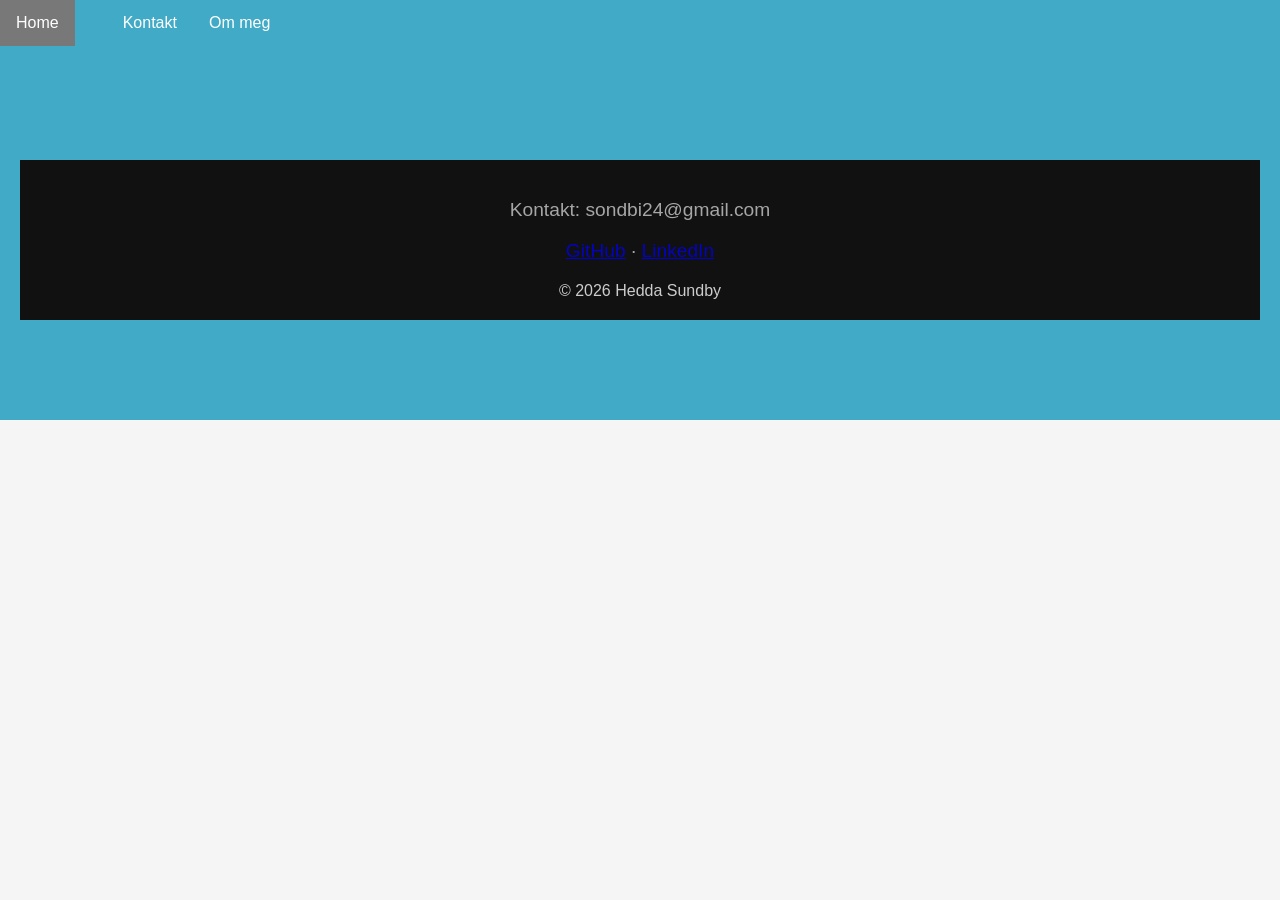
==== bachelorprosjekt.html @ e2207136 "added content for other pages" ====
<!DOCTYPE html>
<html lang="en">
<head>
  <meta charset="UTF-8" />
  <link rel="icon" type="image/png" href="page_icon.png">
  <meta name="viewport" content="width=device-width, initial-scale=1.0" />
  <link rel="stylesheet" href="index.css">
  <title>My Portfolio - bacheloroppgaven</title>
</head>
<body>
    <ul>
        <li><a class="active" href="#home">Home</a></li>
        <li><a href="#news"></a></li>
        <li><a href="#contact">Kontakt</a></li>
        <li><a href="#about">Om meg</a></li>
      </ul>
  <header>
    

  <footer>
    <p>Kontakt: sondbi24@gmail.com</p>
  <p>
    <a href="https://github.com/heddas2404" target="_blank">GitHub</a> ·
    <a href="https://linkedin.com/in/profil" target="_blank">LinkedIn</a>
  </p>
    © 2026 Hedda Sundby
  </footer>
</body>
</html>
---- index.css ----
body {
    margin: 0;
    font-family: Arial, sans-serif;
    background: #f5f5f5;
    color: #333;
  }

  header {
    background: #41aac7;
    color: white;
    padding: 100px 20px;
    text-align: center;
  }

  header h1 {
    font-size: 3rem;
    margin-bottom: 10px;
  }

  header p {
    font-size: 1.2rem;
    opacity: 0.8;
  }

  .section {
    max-width: 900px;
    margin: 50px auto;
    padding: 0 20px;
  }

  .projects {
    display: grid;
    grid-template-columns: repeat(auto-fit, minmax(250px, 1fr));
    gap: 20px;
  }

  .card {
    background: white;
    padding: 20px;
    border-radius: 12px;
    box-shadow: 0 4px 10px rgba(0,0,0,0.1);
  }

  .card h3 {
    margin-top: 0;
  }

  footer {
    margin-top: 60px;
    text-align: center;
    padding: 20px;
    background: #111;
    color: #ccc;
  }
  ul {
    list-style-type: none;
    margin: 0;
    padding: 0;
    overflow: hidden;
    background-color: #41aac7;
    position: fixed;
    top: 0;
    width: 100%;
  }

  button {
    border: 2px solid #e7e7e7;
}
button:hover {
    border: 2px solid #ffffff;
}
  
  ul li {
    float: left;
  }
  
  ul li a {
    display: block;
    color: white;
    text-align: center;
    padding: 14px 16px;
    text-decoration: none;
  }
  
  ul li a:hover:not(.active) {
    background-color: #111;
  }
  
  ul li a.active {
    background-color: #787878;
  }
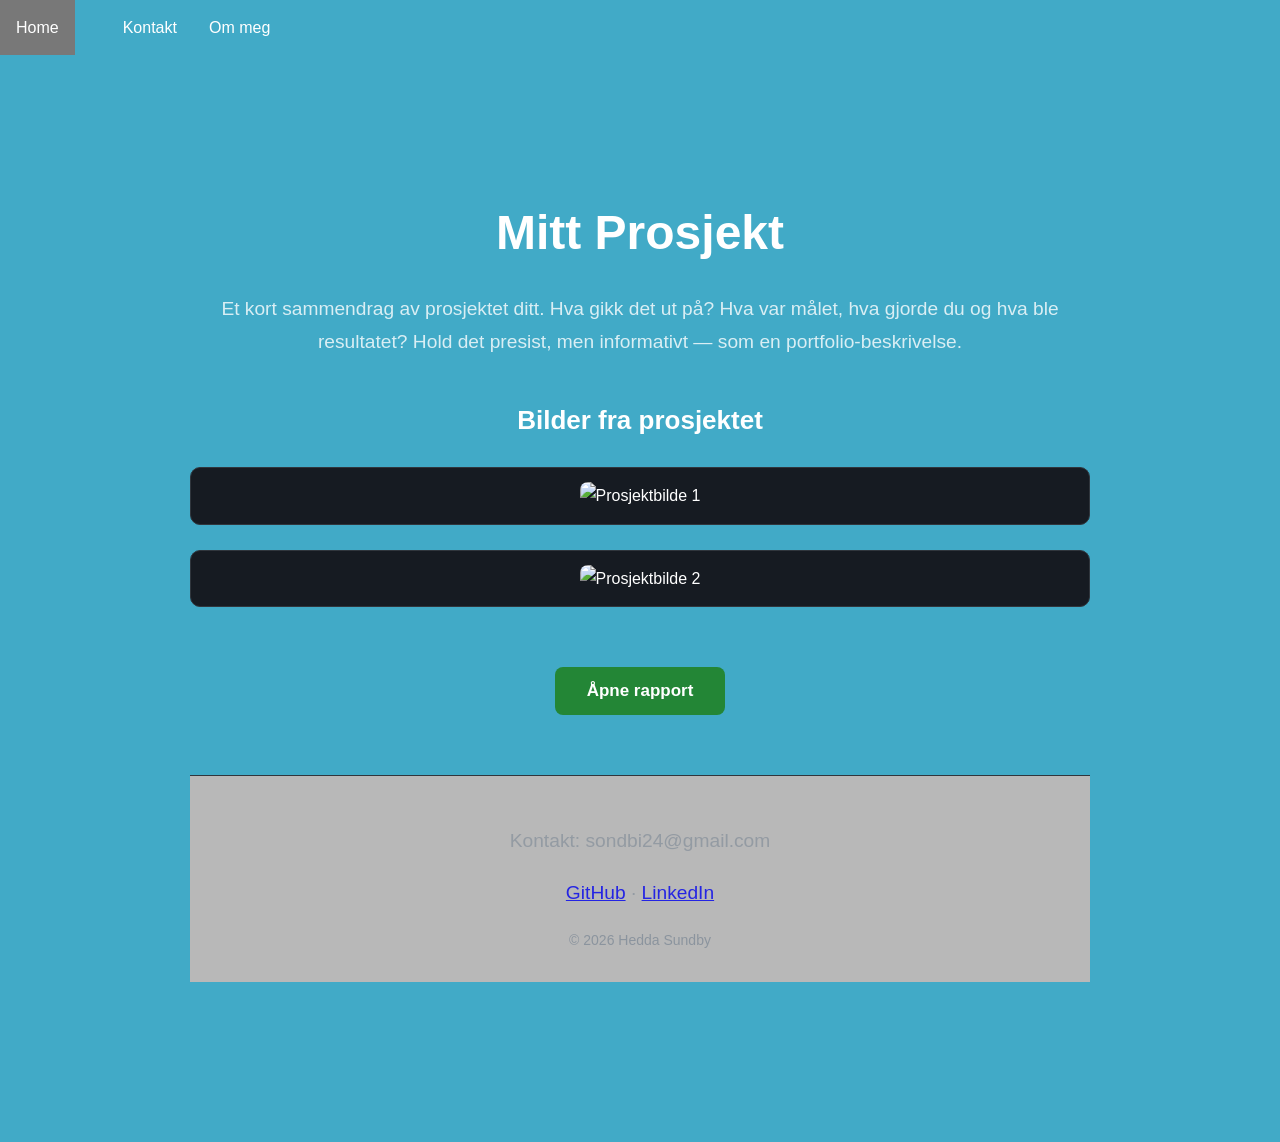
==== commit 899d01b6: "added content to bachelorproject page" ====
--- a/bachelorprosjekt.html
+++ b/bachelorprosjekt.html
@@ -16,6 +16,43 @@
       </ul>
   <header>
     
+    <!DOCTYPE html>
+<html lang="no">
+<head>
+  <meta charset="UTF-8">
+  <title>Prosjekt – Mitt Prosjekt</title>
+  <meta name="viewport" content="width=device-width, initial-scale=1.0">
+    
+
+
+
+<body class="project">
+
+  <div class="container">
+    <h1>Mitt Prosjekt</h1>
+
+    <p>
+      Et kort sammendrag av prosjektet ditt. Hva gikk det ut på?  
+      Hva var målet, hva gjorde du og hva ble resultatet?  
+      Hold det presist, men informativt — som en portfolio-beskrivelse.
+    </p>
+
+    <h2>Bilder fra prosjektet</h2>
+
+    <div class="image-card">
+      <img src="bilder/bilde1.jpg" alt="Prosjektbilde 1">
+    </div>
+
+    <div class="image-card">
+      <img src="bilder/bilde2.jpg" alt="Prosjektbilde 2">
+    </div>
+
+    <div class="button-container">
+      <a href="rapport.pdf" target="_blank">
+        <button class="pdf-button">Åpne rapport</button>
+      </a>
+    </div>
+
 
   <footer>
     <p>Kontakt: sondbi24@gmail.com</p>
--- a/index.css
+++ b/index.css
@@ -49,7 +49,7 @@
     margin-top: 60px;
     text-align: center;
     padding: 20px;
-    background: #111;
+    background: #b8b8b8;
     color: #ccc;
   }
   ul {
@@ -88,4 +88,84 @@
   
   ul li a.active {
     background-color: #787878;
+  }
+
+  .project {
+    margin: 0;
+    padding: 0;
+    background: #0d1117;          /* mørk GitHub-style */
+    color: #e6edf3;
+    font-family: "Inter", Arial, sans-serif;
+    line-height: 1.7;
+  }
+
+  .container {
+    max-width: 900px;
+    margin: 0 auto;
+    padding: 60px 20px;
+  }
+
+  h1, h2 {
+    font-weight: 600;
+  }
+
+  h1 {
+    font-size: 42px;
+    margin-bottom: 10px;
+  }
+
+  h2 {
+    margin-top: 40px;
+    font-size: 26px;
+  }
+
+  p {
+    font-size: 18px;
+    opacity: 0.9;
+  }
+
+  /* ---- Bildekort ---- */
+  .image-card {
+    background: #161b22;
+    border: 1px solid #30363d;
+    border-radius: 10px;
+    padding: 14px;
+    margin: 25px 0;
+  }
+
+  .image-card img {
+    width: 100%;
+    border-radius: 8px;
+  }
+
+  /* ---- PDF-knapp ---- */
+  .button-container {
+    text-align: center;
+    margin: 60px 0;
+  }
+
+  .pdf-button {
+    padding: 14px 32px;
+    font-size: 17px;
+    border-radius: 8px;
+    border: none;
+    cursor: pointer;
+    background: #238636;
+    color: white;
+    font-weight: 600;
+    transition: background 0.2s ease;
+  }
+
+  .pdf-button:hover {
+    background: #2ea043;
+  }
+
+  /* ---- Footer ---- */
+  footer {
+    text-align: center;
+    font-size: 14px;
+    padding: 30px 0;
+    color: #8b949e;
+    border-top: 1px solid #30363d;
+    margin-top: 40px;
   }
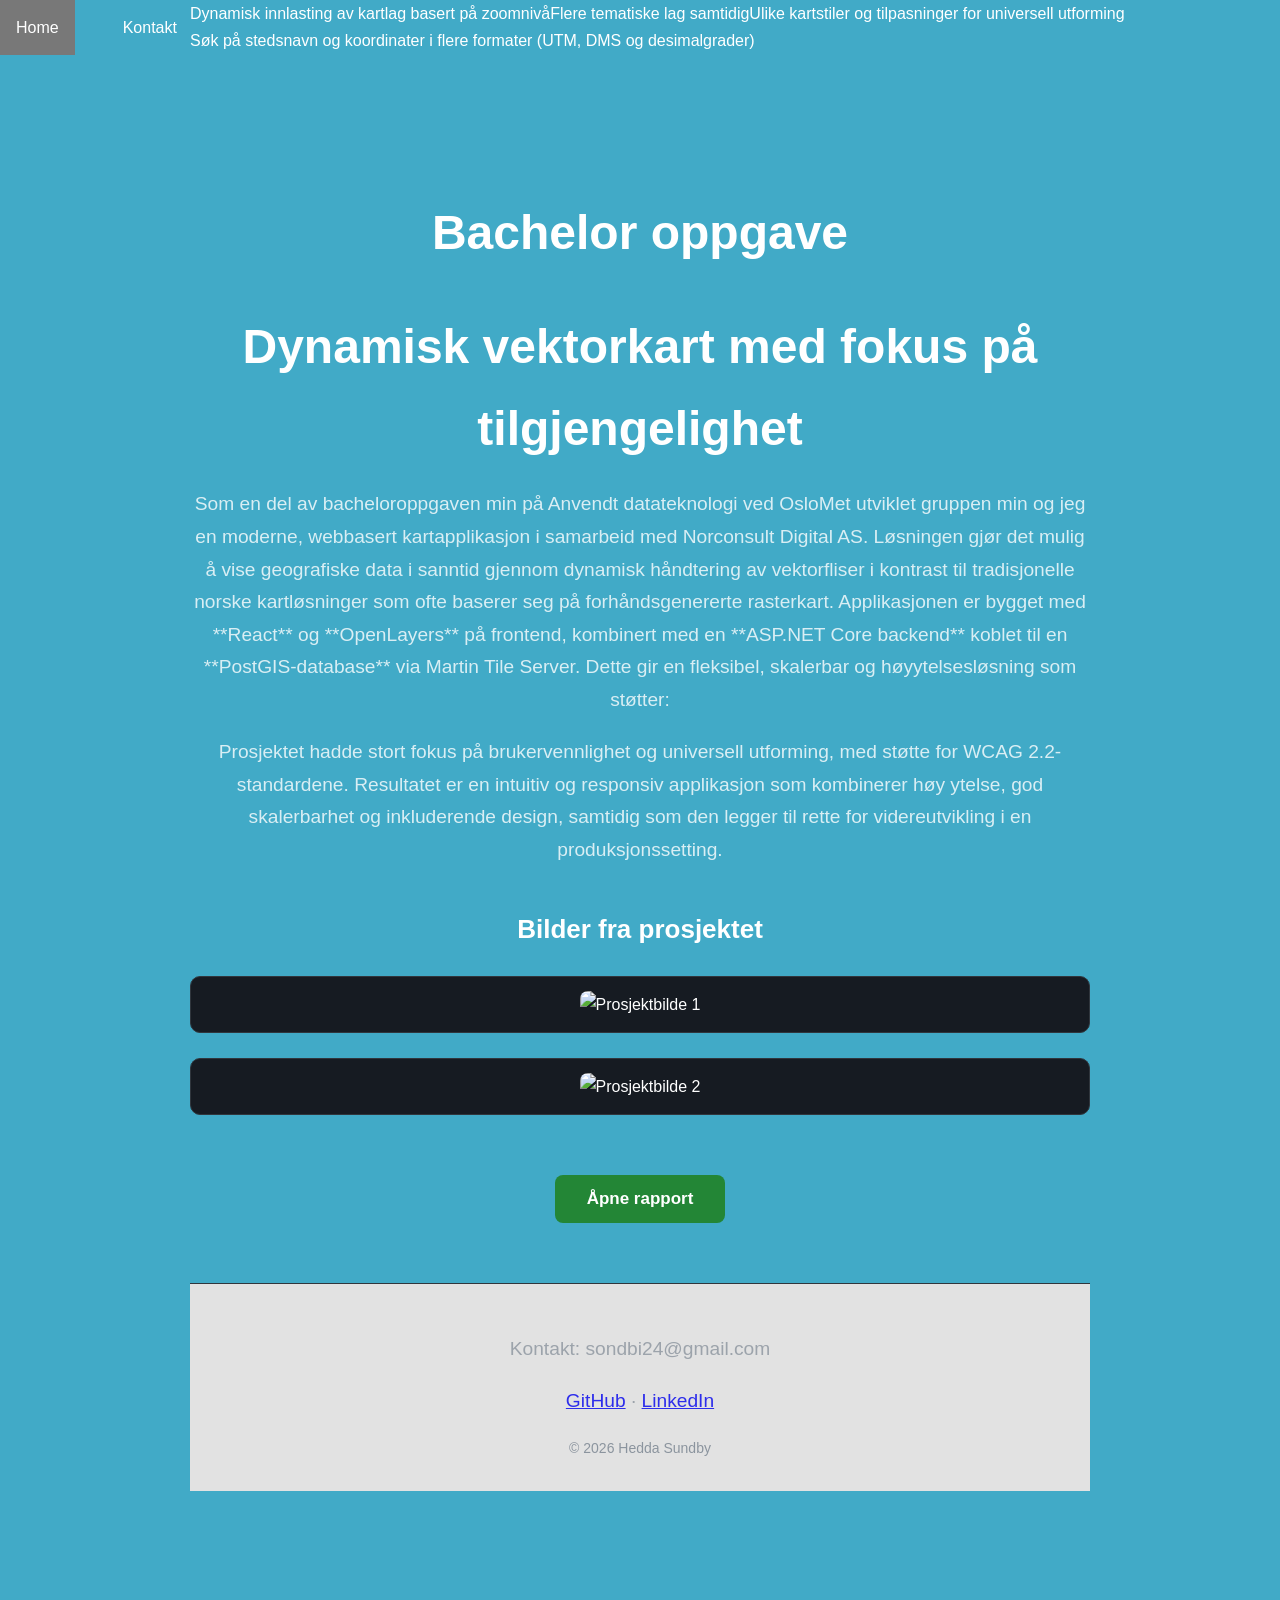
==== commit 657af42d: "text" ====
--- a/bachelorprosjekt.html
+++ b/bachelorprosjekt.html
@@ -7,7 +7,7 @@
   <link rel="stylesheet" href="index.css">
   <title>My Portfolio - bacheloroppgaven</title>
 </head>
-<body>
+<body class="project">
     <ul>
         <li><a class="active" href="#home">Home</a></li>
         <li><a href="#news"></a></li>
@@ -25,26 +25,33 @@
     
 
 
+  <div class="container">
+    <h1>Bachelor oppgave</h1>
+    <h1>Dynamisk vektorkart med fokus på tilgjengelighet</h1>
+    <p>
+        Som en del av bacheloroppgaven min på Anvendt datateknologi ved OsloMet utviklet gruppen min og jeg en moderne, webbasert kartapplikasjon i samarbeid med Norconsult Digital AS. Løsningen gjør det mulig å vise geografiske data i sanntid gjennom dynamisk håndtering av vektorfliser i kontrast til tradisjonelle norske kartløsninger som ofte baserer seg på forhåndsgenererte rasterkart.
 
-<body class="project">
+        Applikasjonen er bygget med **React** og **OpenLayers** på frontend, kombinert med en **ASP.NET Core backend** koblet til en **PostGIS-database** via Martin Tile Server. Dette gir en fleksibel, skalerbar og høyytelsesløsning som støtter:
+    </p>
 
-  <div class="container">
-    <h1>Mitt Prosjekt</h1>
+    <ul>
+        <li>Dynamisk innlasting av kartlag basert på zoomnivå</li>
+        <li>Flere tematiske lag samtidig</li>
+        <li>Ulike kartstiler og tilpasninger for universell utforming</li>
+        <li>Søk på stedsnavn og koordinater i flere formater (UTM, DMS og desimalgrader)</li>
+    </ul>
 
-    <p>
-      Et kort sammendrag av prosjektet ditt. Hva gikk det ut på?  
-      Hva var målet, hva gjorde du og hva ble resultatet?  
-      Hold det presist, men informativt — som en portfolio-beskrivelse.
-    </p>
+    <p>Prosjektet hadde stort fokus på brukervennlighet og universell utforming, med støtte for WCAG 2.2-standardene. Resultatet er en intuitiv og responsiv applikasjon som kombinerer høy ytelse, god skalerbarhet og inkluderende design, samtidig som den legger til rette for videreutvikling i en produksjonssetting.</p>
+
 
     <h2>Bilder fra prosjektet</h2>
 
     <div class="image-card">
-      <img src="bilder/bilde1.jpg" alt="Prosjektbilde 1">
+      <img src="andreiterasjon_farge.png" alt="Prosjektbilde 1">
     </div>
 
     <div class="image-card">
-      <img src="bilder/bilde2.jpg" alt="Prosjektbilde 2">
+      <img src="wireframe2.png" alt="Prosjektbilde 2">
     </div>
 
     <div class="button-container">
--- a/index.css
+++ b/index.css
@@ -49,7 +49,7 @@
     margin-top: 60px;
     text-align: center;
     padding: 20px;
-    background: #b8b8b8;
+    background: #e2e2e2;
     color: #ccc;
   }
   ul {
@@ -160,7 +160,6 @@
     background: #2ea043;
   }
 
-  /* ---- Footer ---- */
   footer {
     text-align: center;
     font-size: 14px;
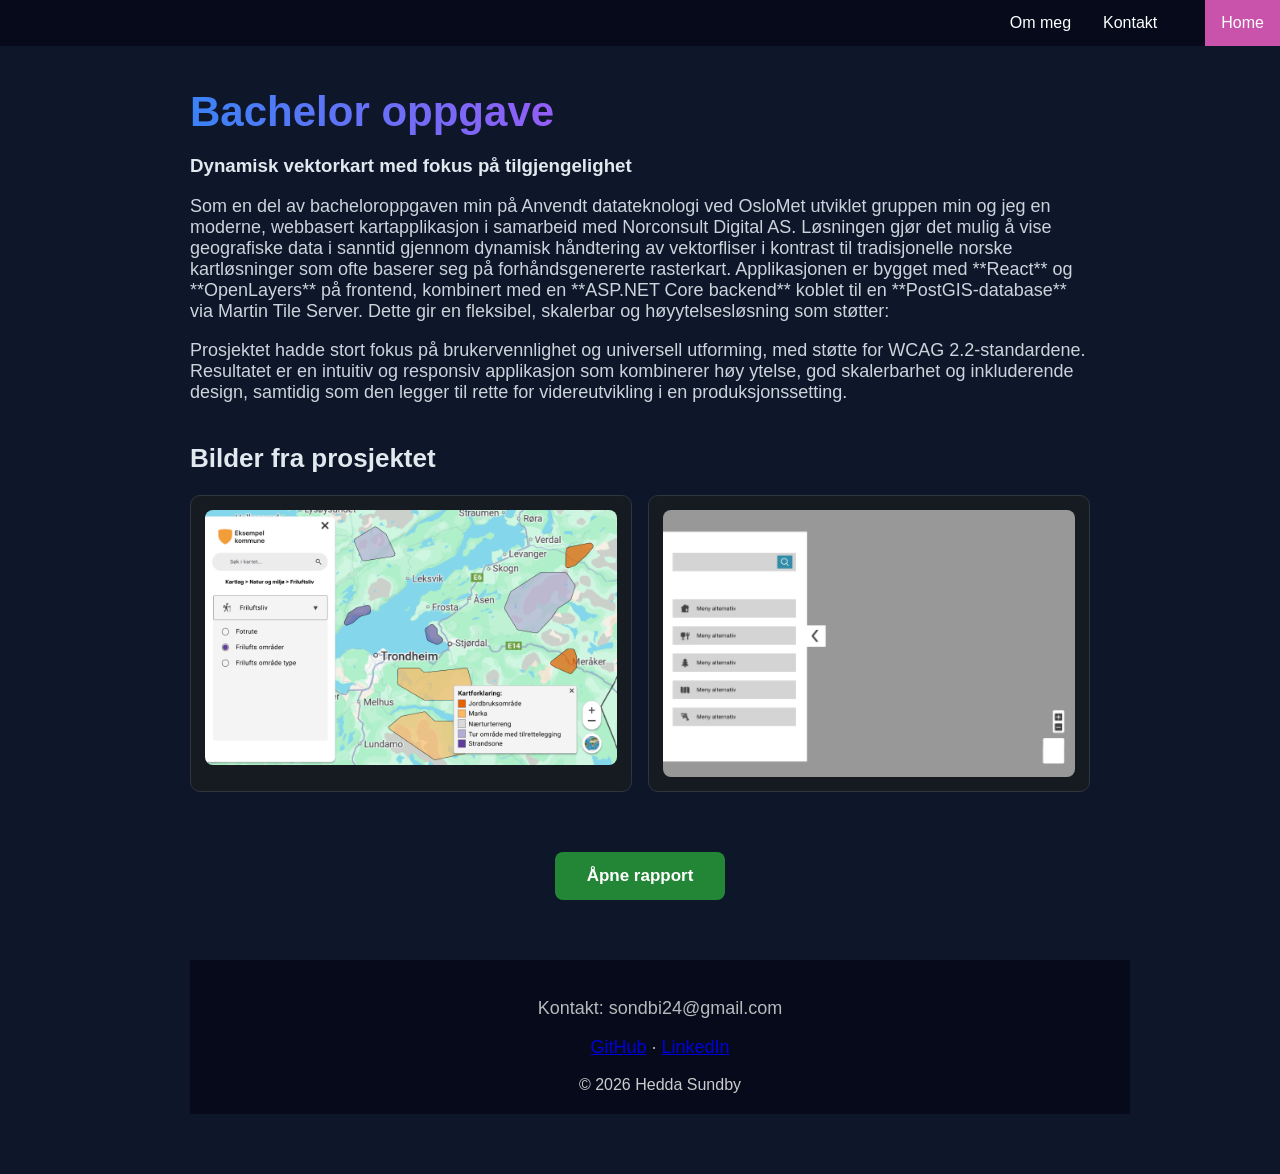
==== commit b676cf4a: "style changes" ====
--- a/bachelorprosjekt.html
+++ b/bachelorprosjekt.html
@@ -7,16 +7,13 @@
   <link rel="stylesheet" href="index.css">
   <title>My Portfolio - bacheloroppgaven</title>
 </head>
-<body class="project">
+<body>
     <ul>
         <li><a class="active" href="#home">Home</a></li>
         <li><a href="#news"></a></li>
         <li><a href="#contact">Kontakt</a></li>
         <li><a href="#about">Om meg</a></li>
       </ul>
-  <header>
-    
-    <!DOCTYPE html>
 <html lang="no">
 <head>
   <meta charset="UTF-8">
@@ -26,33 +23,30 @@
 
 
   <div class="container">
-    <h1>Bachelor oppgave</h1>
-    <h1>Dynamisk vektorkart med fokus på tilgjengelighet</h1>
+    <h1 class="gradient-text">Bachelor oppgave</h1>
+    <h3>Dynamisk vektorkart med fokus på tilgjengelighet</h3>
     <p>
         Som en del av bacheloroppgaven min på Anvendt datateknologi ved OsloMet utviklet gruppen min og jeg en moderne, webbasert kartapplikasjon i samarbeid med Norconsult Digital AS. Løsningen gjør det mulig å vise geografiske data i sanntid gjennom dynamisk håndtering av vektorfliser i kontrast til tradisjonelle norske kartløsninger som ofte baserer seg på forhåndsgenererte rasterkart.
 
         Applikasjonen er bygget med **React** og **OpenLayers** på frontend, kombinert med en **ASP.NET Core backend** koblet til en **PostGIS-database** via Martin Tile Server. Dette gir en fleksibel, skalerbar og høyytelsesløsning som støtter:
     </p>
 
-    <ul>
-        <li>Dynamisk innlasting av kartlag basert på zoomnivå</li>
-        <li>Flere tematiske lag samtidig</li>
-        <li>Ulike kartstiler og tilpasninger for universell utforming</li>
-        <li>Søk på stedsnavn og koordinater i flere formater (UTM, DMS og desimalgrader)</li>
-    </ul>
+  
 
     <p>Prosjektet hadde stort fokus på brukervennlighet og universell utforming, med støtte for WCAG 2.2-standardene. Resultatet er en intuitiv og responsiv applikasjon som kombinerer høy ytelse, god skalerbarhet og inkluderende design, samtidig som den legger til rette for videreutvikling i en produksjonssetting.</p>
 
 
     <h2>Bilder fra prosjektet</h2>
 
-    <div class="image-card">
-      <img src="andreiterasjon_farge.png" alt="Prosjektbilde 1">
-    </div>
-
-    <div class="image-card">
-      <img src="wireframe2.png" alt="Prosjektbilde 2">
-    </div>
+    <div class="image-row">
+        <div class="image-card">
+          <img src="bilder/andreiterasjon_farge.png" alt="Prosjektbilde 1">
+        </div>
+      
+        <div class="image-card">
+          <img src="bilder/wireframe2.png" alt="Prosjektbilde 2">
+        </div>
+      </div>
 
     <div class="button-container">
       <a href="rapport.pdf" target="_blank">
--- a/index.css
+++ b/index.css
@@ -1,15 +1,51 @@
 body {
     margin: 0;
     font-family: Arial, sans-serif;
-    background: #f5f5f5;
-    color: #333;
-  }
-
-  header {
-    background: #41aac7;
-    color: white;
-    padding: 100px 20px;
-    text-align: center;
+    background: #0E162A;
+    color:#E1E9EF;
+  }
+
+  .gradient-text {
+    background: linear-gradient(90deg, #3b82f6, #a855f7, #ec4899);
+    -webkit-background-clip: text;
+    -webkit-text-fill-color: transparent;
+  }
+
+
+  .hero {
+    background: #0E162A;
+    color: white;
+    display: flex;
+    justify-content: space-between;
+    align-items: center;
+  
+    padding: 80px 10%;
+    min-height: 400px;
+  }
+  
+  .hero-text h1 {
+    font-size: 48px;
+    margin: 0;
+
+  }
+
+  
+  
+  .hero-text p {
+    font-size: 18px;
+    opacity: 0.9;
+    text-align: start;
+    font-size: medium;
+    max-width: 600px;
+  }
+  
+  /* bilde-sirkel */
+  .hero-image img {
+    width: 280px;
+    height: 280px;
+    object-fit: cover;
+    border-radius: 50%;
+
   }
 
   header h1 {
@@ -49,29 +85,67 @@
     margin-top: 60px;
     text-align: center;
     padding: 20px;
-    background: #e2e2e2;
+    background: #060A1B;
     color: #ccc;
+    width: 100%;
   }
   ul {
     list-style-type: none;
     margin: 0;
     padding: 0;
     overflow: hidden;
-    background-color: #41aac7;
+    background-color: #060A1B;
     position: fixed;
     top: 0;
     width: 100%;
   }
-
-  button {
-    border: 2px solid #e7e7e7;
-}
-button:hover {
-    border: 2px solid #ffffff;
-}
+  .hero-buttons {
+    margin-top: 20px;
+    display: flex;
+    gap: 16px;
+    text-align: center;
+  }
+  
+  .button1 {
+    position: relative;
+    display: inline-block;
+  
+    padding: 12px 22px;
+    border-radius: 12px;
+    text-decoration: none;
+  
+    background: #0E162A;
+    color: white;
+    border: none;
+  
+    cursor: pointer;
+    z-index: 1;
+  }
+  
+  /* gradient border */
+  .button1::before {
+    content: "";
+    position: absolute;
+    inset: 0;
+    padding: 2px; /* border thickness */
+  
+    border-radius: 12px;
+  
+    background: linear-gradient(90deg, #3b82f6, #a855f7, #ec4899);
+  
+    -webkit-mask: 
+      linear-gradient(#000 0 0) content-box, 
+      linear-gradient(#000 0 0);
+  
+    -webkit-mask-composite: xor;
+    mask-composite: exclude;
+  
+    z-index: -1;
+  }
+
   
   ul li {
-    float: left;
+    float: right;
   }
   
   ul li a {
@@ -83,21 +157,14 @@
   }
   
   ul li a:hover:not(.active) {
-    background-color: #111;
+    background-color: #060617;
   }
   
   ul li a.active {
-    background-color: #787878;
-  }
-
-  .project {
-    margin: 0;
-    padding: 0;
-    background: #0d1117;          /* mørk GitHub-style */
-    color: #e6edf3;
-    font-family: "Inter", Arial, sans-serif;
-    line-height: 1.7;
-  }
+    background-color: #c953aa;
+  }
+
+ 
 
   .container {
     max-width: 900px;
@@ -125,19 +192,25 @@
   }
 
   /* ---- Bildekort ---- */
+  .image-row {
+    display: flex;
+    gap: 16px;
+  }
+  
   .image-card {
+    flex: 1;
     background: #161b22;
     border: 1px solid #30363d;
     border-radius: 10px;
     padding: 14px;
-    margin: 25px 0;
-  }
-
+  }
+  
   .image-card img {
     width: 100%;
+    height: auto;
+    display: block;
     border-radius: 8px;
   }
-
   /* ---- PDF-knapp ---- */
   .button-container {
     text-align: center;
@@ -153,18 +226,9 @@
     background: #238636;
     color: white;
     font-weight: 600;
-    transition: background 0.2s ease;
+    transition: color 0.2s ease;
   }
 
   .pdf-button:hover {
     background: #2ea043;
   }
-
-  footer {
-    text-align: center;
-    font-size: 14px;
-    padding: 30px 0;
-    color: #8b949e;
-    border-top: 1px solid #30363d;
-    margin-top: 40px;
-  }
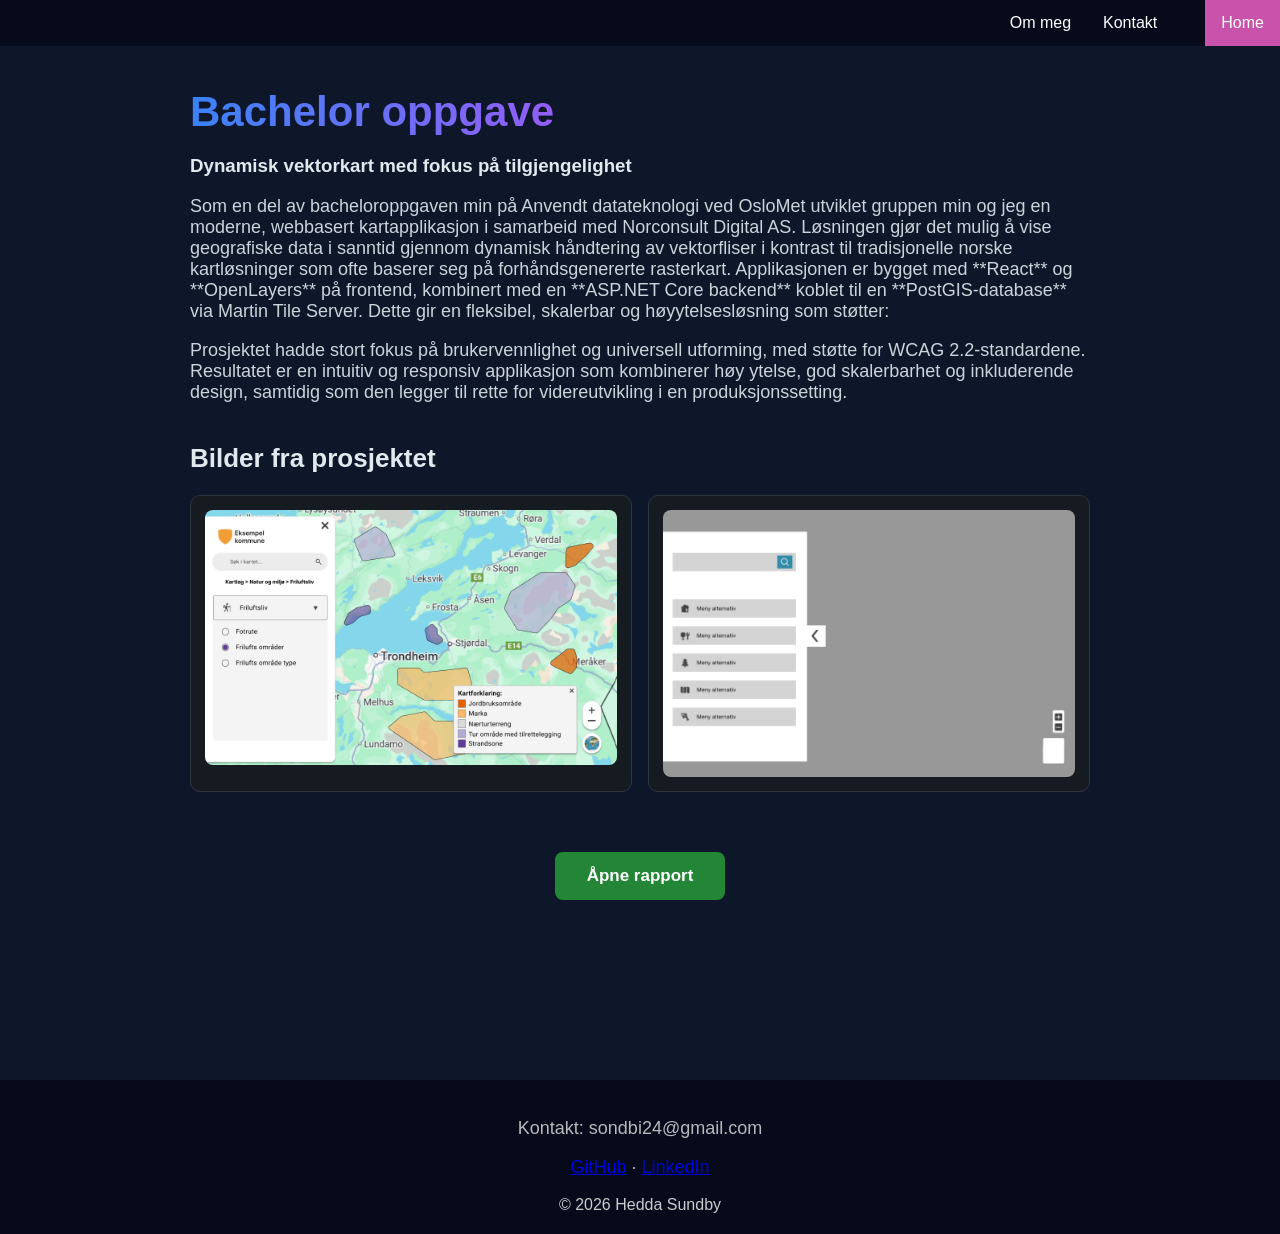
==== commit 79db63ad: "added cards of information" ====
--- a/bachelorprosjekt.html
+++ b/bachelorprosjekt.html
@@ -54,7 +54,7 @@
       </a>
     </div>
 
-
+</div>
   <footer>
     <p>Kontakt: sondbi24@gmail.com</p>
   <p>
--- a/index.css
+++ b/index.css
@@ -87,7 +87,6 @@
     padding: 20px;
     background: #060A1B;
     color: #ccc;
-    width: 100%;
   }
   ul {
     list-style-type: none;
@@ -232,3 +231,76 @@
   .pdf-button:hover {
     background: #2ea043;
   }
+
+  .project-grid {
+    display: grid;
+    grid-template-columns: repeat(auto-fit, minmax(250px, 1fr));
+    gap: 25px;
+    padding: 40px 20px;
+  }
+  
+  .project-card {
+    background: #161b22;
+    border: 1px solid #2a2f36;
+    border-radius: 12px;
+    overflow: hidden;
+    text-decoration: none;
+    color: #E1E9EF;
+    transition: transform 0.15s ease, border-color 0.2s ease;
+    display: flex;
+    flex-direction: column;
+  }
+  
+  .project-card:hover {
+    transform: translateY(-4px);
+    border-color: #3a79ff;
+  }
+  
+  .project-card img {
+    width: 100%;
+    height: 160px;
+    object-fit: cover;
+    display: block;
+  }
+  
+  .project-card h3 {
+    margin: 0;
+    padding: 16px;
+    font-size: 1.2rem;
+    display: flex;
+    justify-content: space-between;
+    align-items: center;
+  }
+  
+  .arrow {
+    transition: color 0.2s ease;
+    font-size: 1.3rem;
+    margin-left: 8px;
+  }
+  
+  .project-card:hover .arrow {
+    color: #3a79ff; /* pil endrer farge på hover */
+  }
+
+  .card-content {
+    padding: 16px;
+    display: flex;
+    flex-direction: column;
+    gap: 8px;
+  }
+  
+  .tags {
+    display: flex;
+    gap: 8px;
+    flex-wrap: wrap;
+  }
+  
+  .tag {
+    background: #222830;
+    color: #9BA3B0;
+    border: 1px solid #2f3640;
+    padding: 4px 10px;
+    border-radius: 6px;
+    font-size: 0.75rem;
+    white-space: nowrap;
+  }
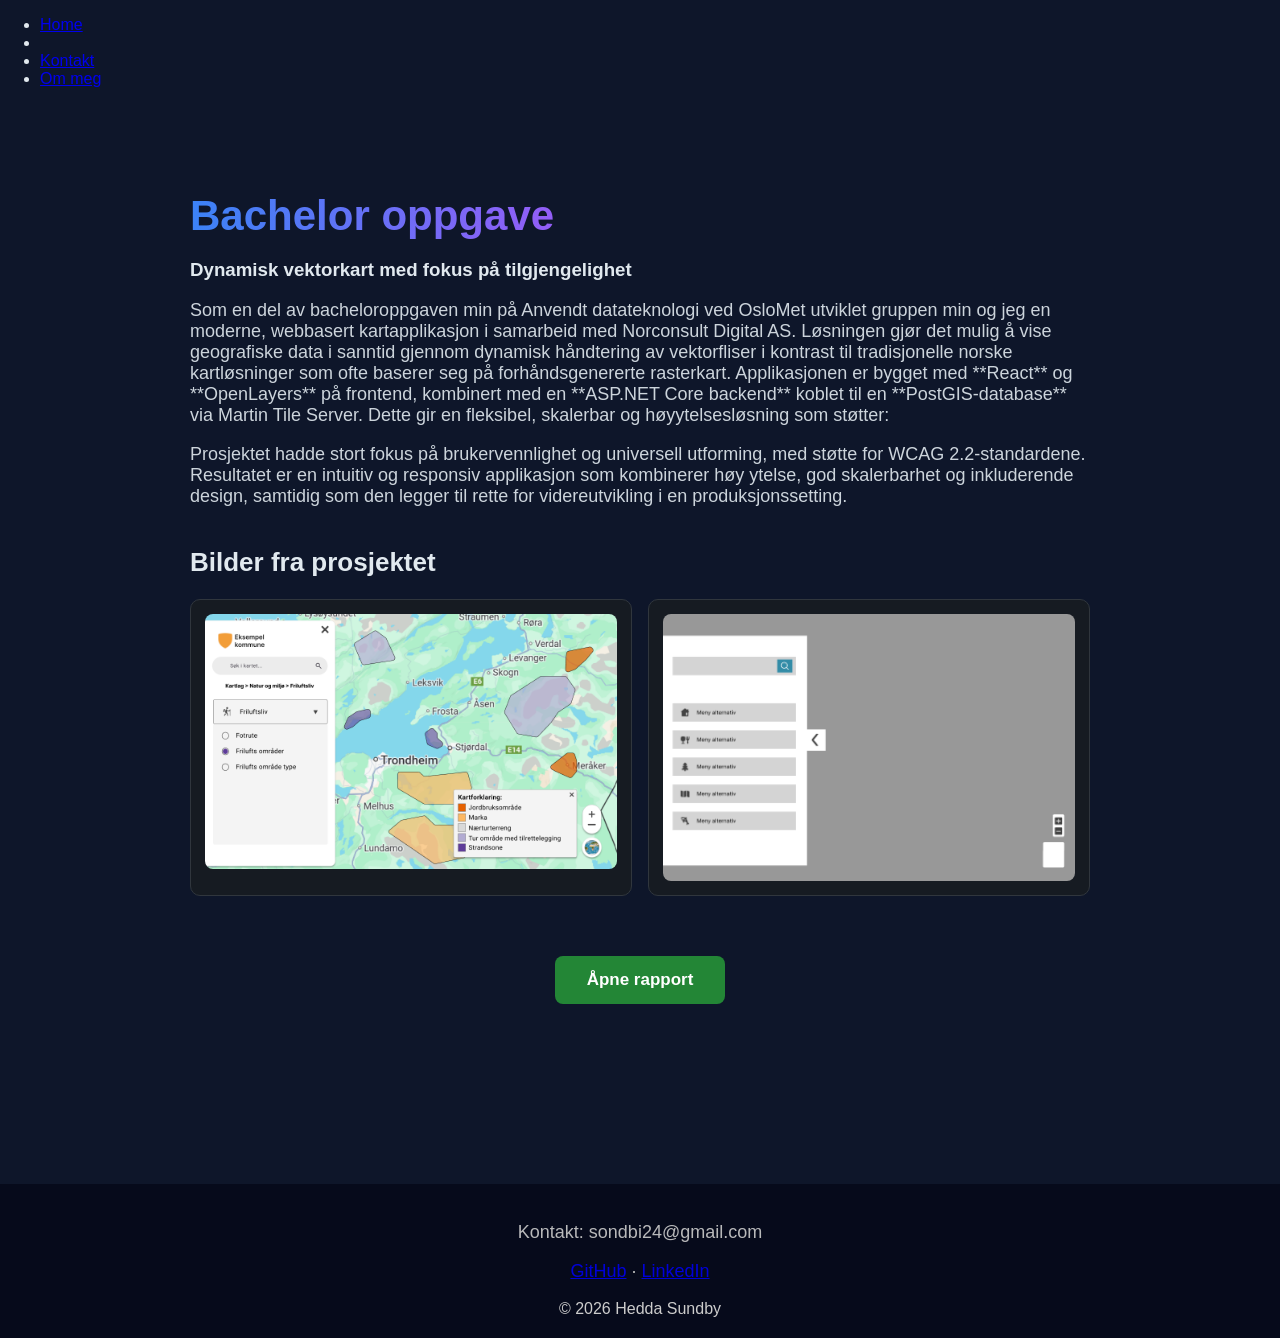
==== commit e5046050: "updates" ====
--- a/bachelorprosjekt.html
+++ b/bachelorprosjekt.html
@@ -1,5 +1,5 @@
 <!DOCTYPE html>
-<html lang="en">
+<html lang="no">
 <head>
   <meta charset="UTF-8" />
   <link rel="icon" type="image/png" href="page_icon.png">
@@ -14,13 +14,7 @@
         <li><a href="#contact">Kontakt</a></li>
         <li><a href="#about">Om meg</a></li>
       </ul>
-<html lang="no">
-<head>
-  <meta charset="UTF-8">
-  <title>Prosjekt – Mitt Prosjekt</title>
-  <meta name="viewport" content="width=device-width, initial-scale=1.0">
     
-
 
   <div class="container">
     <h1 class="gradient-text">Bachelor oppgave</h1>
--- a/index.css
+++ b/index.css
@@ -88,7 +88,52 @@
     background: #060A1B;
     color: #ccc;
   }
-  ul {
+  .hero-buttons {
+    margin-top: 20px;
+    display: flex;
+    gap: 16px;
+    text-align: center;
+  }
+  
+  .button1 {
+    position: relative;
+    display: inline-block;
+  
+    padding: 12px 22px;
+    border-radius: 12px;
+    text-decoration: none;
+  
+    background: #0E162A;
+    color: white;
+    border: none;
+  
+    cursor: pointer;
+    z-index: 1;
+  }
+  
+  /* gradient border */
+  .button1::before {
+    content: "";
+    position: absolute;
+    inset: 0;
+    padding: 2px; /* border thickness */
+  
+    border-radius: 12px;
+  
+    background: linear-gradient(90deg, #3b82f6, #a855f7, #ec4899);
+  
+    -webkit-mask: 
+      linear-gradient(#000 0 0) content-box, 
+      linear-gradient(#000 0 0);
+  
+    -webkit-mask-composite: xor;
+    mask-composite: exclude;
+  
+    z-index: -1;
+  }
+
+    /* Navigation */
+  .nav-list {
     list-style-type: none;
     margin: 0;
     padding: 0;
@@ -98,56 +143,12 @@
     top: 0;
     width: 100%;
   }
-  .hero-buttons {
-    margin-top: 20px;
-    display: flex;
-    gap: 16px;
-    text-align: center;
-  }
-  
-  .button1 {
-    position: relative;
-    display: inline-block;
-  
-    padding: 12px 22px;
-    border-radius: 12px;
-    text-decoration: none;
-  
-    background: #0E162A;
-    color: white;
-    border: none;
-  
-    cursor: pointer;
-    z-index: 1;
-  }
-  
-  /* gradient border */
-  .button1::before {
-    content: "";
-    position: absolute;
-    inset: 0;
-    padding: 2px; /* border thickness */
-  
-    border-radius: 12px;
-  
-    background: linear-gradient(90deg, #3b82f6, #a855f7, #ec4899);
-  
-    -webkit-mask: 
-      linear-gradient(#000 0 0) content-box, 
-      linear-gradient(#000 0 0);
-  
-    -webkit-mask-composite: xor;
-    mask-composite: exclude;
-  
-    z-index: -1;
-  }
-
-  
-  ul li {
+  
+  .nav-item {
     float: right;
   }
   
-  ul li a {
+  .nav-link {
     display: block;
     color: white;
     text-align: center;
@@ -155,11 +156,11 @@
     text-decoration: none;
   }
   
-  ul li a:hover:not(.active) {
+  .nav-link:hover:not(.active) {
     background-color: #060617;
   }
   
-  ul li a.active {
+  .nav-link.active {
     background-color: #c953aa;
   }
 
